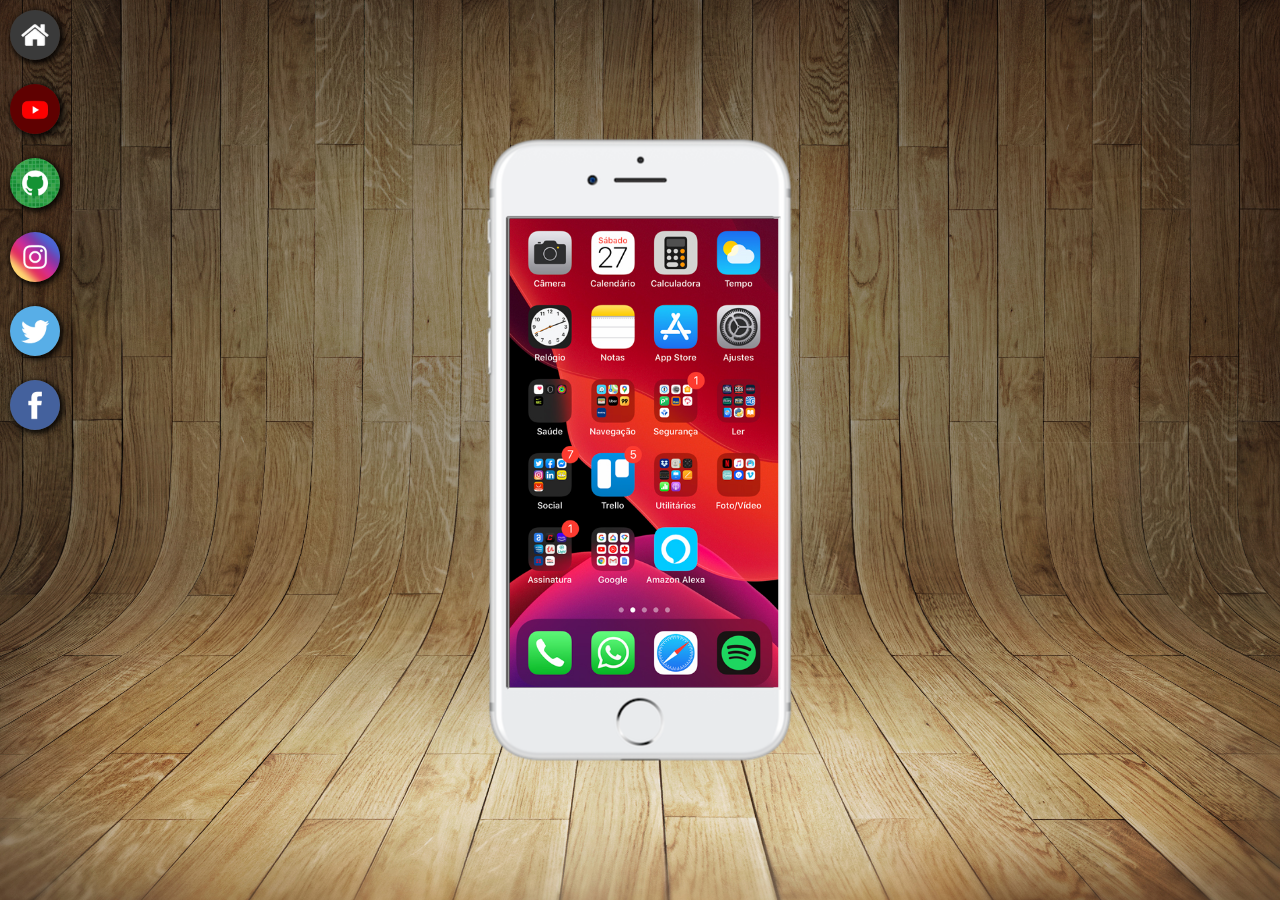
==== index.html @ 3e86832b "correçao imagens" ====
<!DOCTYPE html>
<html lang="pt-br">

<head>
    <meta charset="UTF-8">
    <meta name="viewport" content="width=device-width, initial-scale=1.0">
    <title>Projeto redes sociais</title>
    <link rel="shortcut icon" href="favicon.ico" type="image/x-icon">
    <link rel="stylesheet" href="estilos/style.css">

</head>

<body>
    <main>
        <section id="telefone">
            <iframe src="home.html" name="tela" id="tela" frameboarder="0"> seu navegador nao e compativel com isso!
            </iframe> </iframe>
        </section>
        <section id="redes-sociais">
            <a href="#" target="tela"> <img src="/imagens/logo-home.jpg" alt=""></a> <br>
            <a href="#" target="tela"> <img src="/imagens/logo-youtube.jpg" alt=""></a> <br>
            <a href="#" target="tela"> <img src="/imagens/logo-github.jpg" alt=""></a> <br>
            <a href="#" target="tela"> <img src="/imagens/logo-instagram.jpg" alt=""></a> <br>
            <a href="#" target="tela"> <img src="/imagens/logo-twitter.jpg" alt=""></a> <br>
            <a href="#" target="tela"> <img src="/imagens/logo-facebook.jpg" alt=""></a> <br>
        </section>

    </main>
</body>

</html>
---- estilos/style.css ----
@charset "UTF-8";

* {
    margin: 0px;
    padding: 0px;
}

html,
body {
    height: 100vh;
    width: 100vw;
    background-color: #000000;
}

body {
    background: url('/imagens/fundo-madeira.jpg') no-repeat top center;
    background-size: cover;
    background-attachment: fixed;
}

main {
    height: 100vh;
    position: relative;

}

section#telefone {
    height: 627px;
    width: 311px;
    position: absolute;
    top: 50%;
    left: 50%;
    transform: translate(-50%, -50%);
    background: url('../imagens/frame-iphone.png') no-repeat;

}

iframe#tela {
    position: relative;
    top: 80px;
    left: 23px;
    width: 269px;
    height: 469px;

}

section#redes-sociais {
    text-align: left;
}

section#redes-sociais img {
    width: 50px;
    height: 50px;
    margin: 10px;
    border-radius: 50%;
    box-shadow: 2px 2px 5px 2px rgba(0, 0, 0, 0.794);
    box-sizing: border-box;
}

section#redes-sociais img:hover {
    border: 2px solid rgb(13, 246, 5);
    transform: translate(-3px, -3px);
    box-shadow: 0px -1px 20px 5px rgba(243, 243, 247, 0.928);
    transition: transform .3s, border 1s;
}
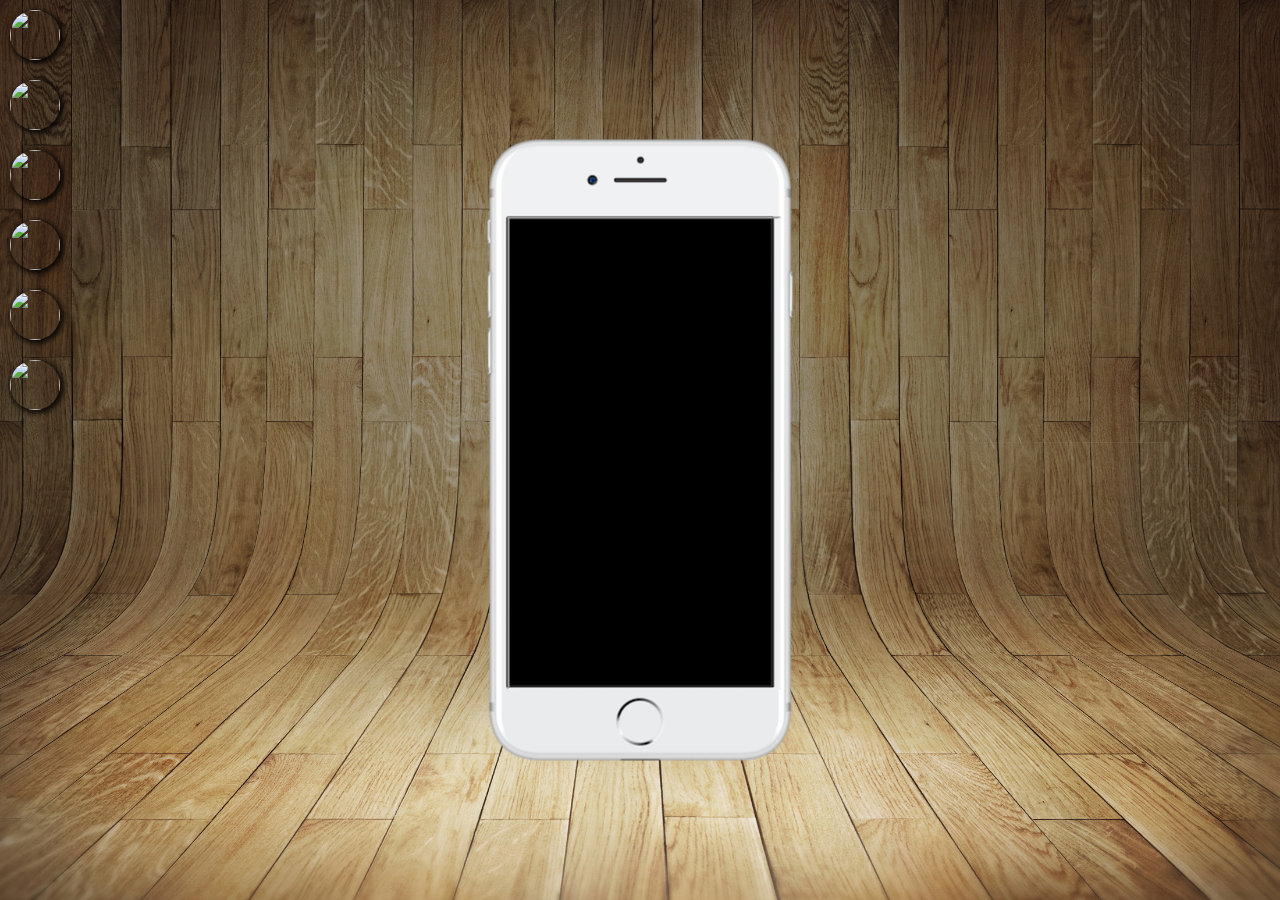
==== commit bf488ad7: "ok imagens" ====
--- a/index.html
+++ b/index.html
@@ -17,12 +17,12 @@
             </iframe> </iframe>
         </section>
         <section id="redes-sociais">
-            <a href="#" target="tela"> <img src="/imagens/logo-home.jpg" alt=""></a> <br>
-            <a href="#" target="tela"> <img src="/imagens/logo-youtube.jpg" alt=""></a> <br>
-            <a href="#" target="tela"> <img src="/imagens/logo-github.jpg" alt=""></a> <br>
-            <a href="#" target="tela"> <img src="/imagens/logo-instagram.jpg" alt=""></a> <br>
-            <a href="#" target="tela"> <img src="/imagens/logo-twitter.jpg" alt=""></a> <br>
-            <a href="#" target="tela"> <img src="/imagens/logo-facebook.jpg" alt=""></a> <br>
+            <a href="#" target="tela"> <img src="../projeto-social/imagens/logo-home.jpg" alt=""></a> <br>
+            <a href="#" target="tela"> <img src="../projeto-social/imagens/logo-youtube.jpg" alt=""></a> <br>
+            <a href="#" target="tela"> <img src="../projeto-social/imagens/logo-github.jpg" alt=""></a> <br>
+            <a href="#" target="tela"> <img src="../projeto-social/imagens/logo-facebook.jpg" alt=""></a> <br>
+            <a href="#" target="tela"> <img src="../projeto-social/imagens/logo-instagram.jpg" alt=""></a> <br>
+            <a href="#" target="tela"> <img src="../projeto-social/imagens/logo-twitter.jpg" alt=""></a> <br>
         </section>
 
     </main>
--- a/estilos/style.css
+++ b/estilos/style.css
@@ -13,7 +13,7 @@
 }
 
 body {
-    background: url('/imagens/fundo-madeira.jpg') no-repeat top center;
+    background: url('../imagens/fundo-madeira.jpg') no-repeat top center;
     background-size: cover;
     background-attachment: fixed;
 }
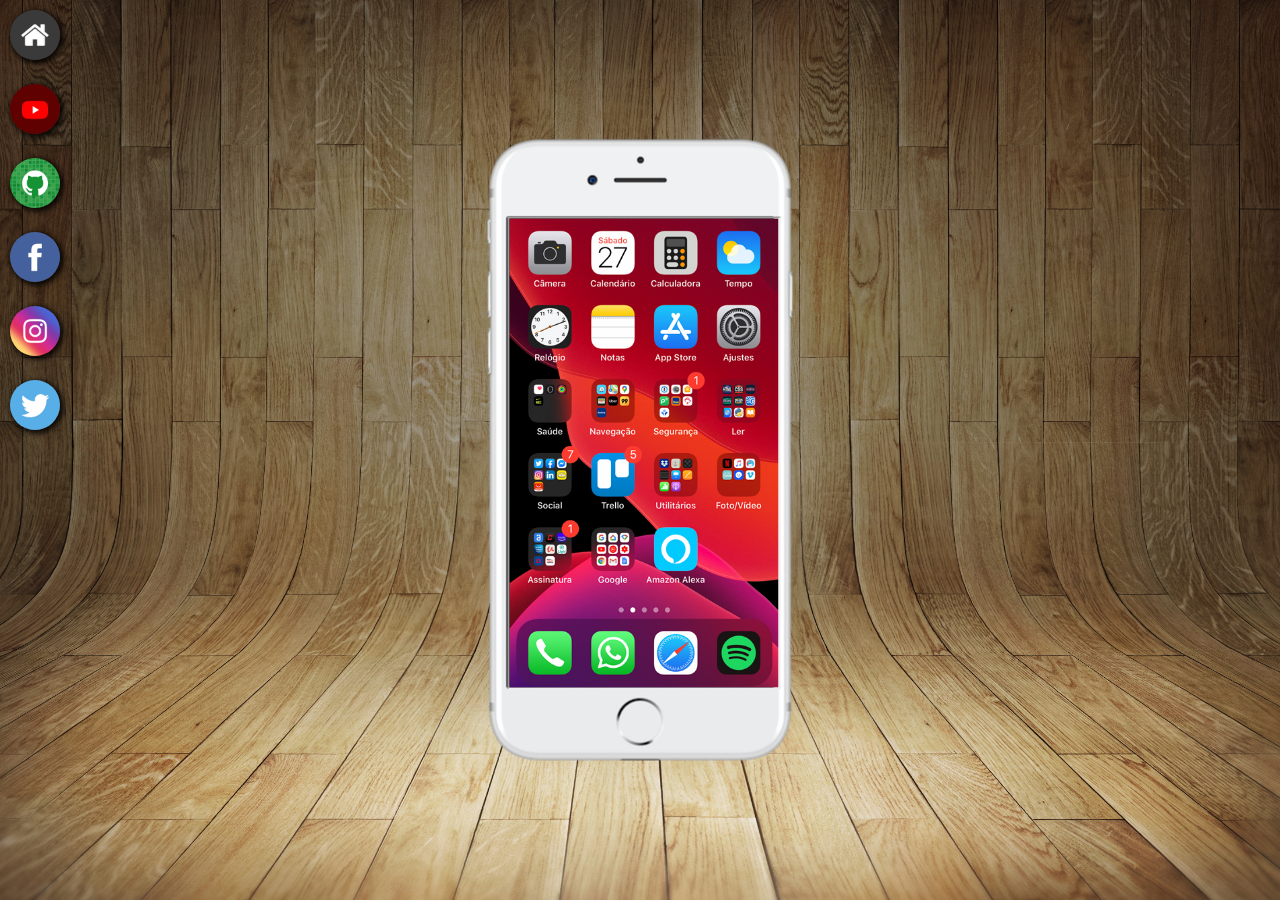
==== commit 7b914437: "ok ok" ====
--- a/index.html
+++ b/index.html
@@ -17,12 +17,12 @@
             </iframe> </iframe>
         </section>
         <section id="redes-sociais">
-            <a href="#" target="tela"> <img src="../projeto-social/imagens/logo-home.jpg" alt=""></a> <br>
-            <a href="#" target="tela"> <img src="../projeto-social/imagens/logo-youtube.jpg" alt=""></a> <br>
-            <a href="#" target="tela"> <img src="../projeto-social/imagens/logo-github.jpg" alt=""></a> <br>
-            <a href="#" target="tela"> <img src="../projeto-social/imagens/logo-facebook.jpg" alt=""></a> <br>
-            <a href="#" target="tela"> <img src="../projeto-social/imagens/logo-instagram.jpg" alt=""></a> <br>
-            <a href="#" target="tela"> <img src="../projeto-social/imagens/logo-twitter.jpg" alt=""></a> <br>
+            <a href="#" target="tela"> <img src="imagens/logo-home.jpg" alt=""></a> <br>
+            <a href="#" target="tela"> <img src="imagens/logo-youtube.jpg" alt=""></a> <br>
+            <a href="#" target="tela"> <img src="imagens/logo-github.jpg" alt=""></a> <br>
+            <a href="#" target="tela"> <img src="imagens/logo-facebook.jpg" alt=""></a> <br>
+            <a href="#" target="tela"> <img src="imagens/logo-instagram.jpg" alt=""></a> <br>
+            <a href="#" target="tela"> <img src="imagens/logo-twitter.jpg" alt=""></a> <br>
         </section>
 
     </main>
--- a/estilos/style.css
+++ b/estilos/style.css
@@ -13,7 +13,7 @@
 }
 
 body {
-    background: url('../imagens/fundo-madeira.jpg') no-repeat top center;
+    background: url('/imagens/fundo-madeira.jpg') no-repeat top center;
     background-size: cover;
     background-attachment: fixed;
 }
@@ -31,7 +31,7 @@
     top: 50%;
     left: 50%;
     transform: translate(-50%, -50%);
-    background: url('../imagens/frame-iphone.png') no-repeat;
+    background: url('/imagens/frame-iphone.png') no-repeat;
 
 }
 
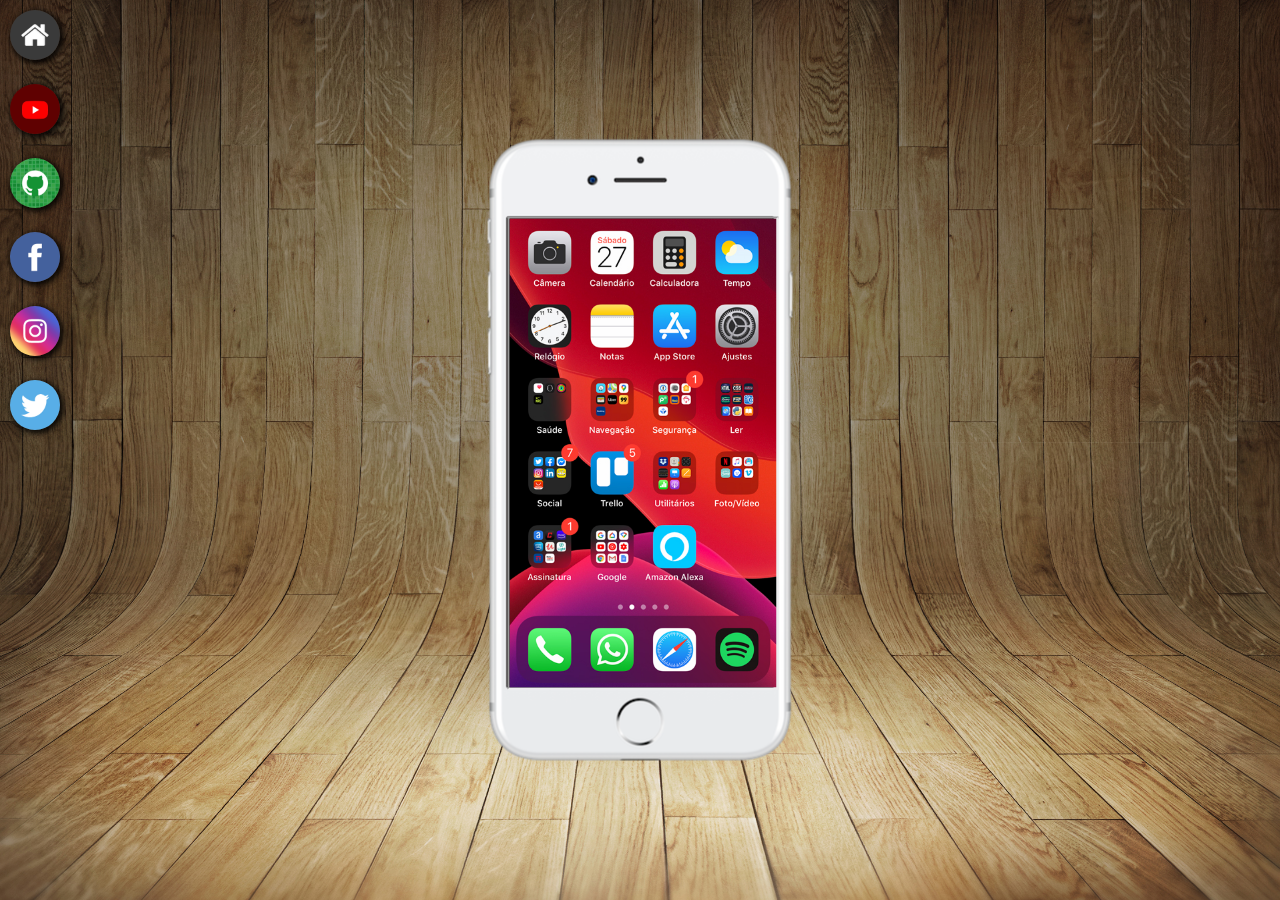
==== commit 6e7f1599: "final dos botoes iphone" ====
--- a/index.html
+++ b/index.html
@@ -17,12 +17,18 @@
             </iframe> </iframe>
         </section>
         <section id="redes-sociais">
-            <a href="#" target="tela"> <img src="imagens/logo-home.jpg" alt=""></a> <br>
-            <a href="#" target="tela"> <img src="imagens/logo-youtube.jpg" alt=""></a> <br>
-            <a href="#" target="tela"> <img src="imagens/logo-github.jpg" alt=""></a> <br>
-            <a href="#" target="tela"> <img src="imagens/logo-facebook.jpg" alt=""></a> <br>
-            <a href="#" target="tela"> <img src="imagens/logo-instagram.jpg" alt=""></a> <br>
-            <a href="#" target="tela"> <img src="imagens/logo-twitter.jpg" alt=""></a> <br>
+            <a href="home.html" target="tela"> <img src="/imagens/logo-home.jpg" alt=""></a> <br>
+
+            <a href="youtube.html" target="tela"> <img src="imagens/logo-youtube.jpg" alt=""></a> <br>
+
+            <a href="github.html" target="tela"> <img src="imagens/logo-github.jpg" alt=""></a> <br>
+
+            <a href="facebook.html" target="tela"> <img src="imagens/logo-facebook.jpg" alt=""></a> <br>
+
+            <a href="instagram.html" target="tela"> <img src="imagens/logo-instagram.jpg" alt=""></a> <br>
+
+            <a href="twitter.html" target="tela"> <img src="imagens/logo-twitter.jpg" alt=""></a> <br>
+
         </section>
 
     </main>
--- a/estilos/style.css
+++ b/estilos/style.css
@@ -39,7 +39,7 @@
     position: relative;
     top: 80px;
     left: 23px;
-    width: 269px;
+    width: 267px;
     height: 469px;
 
 }
